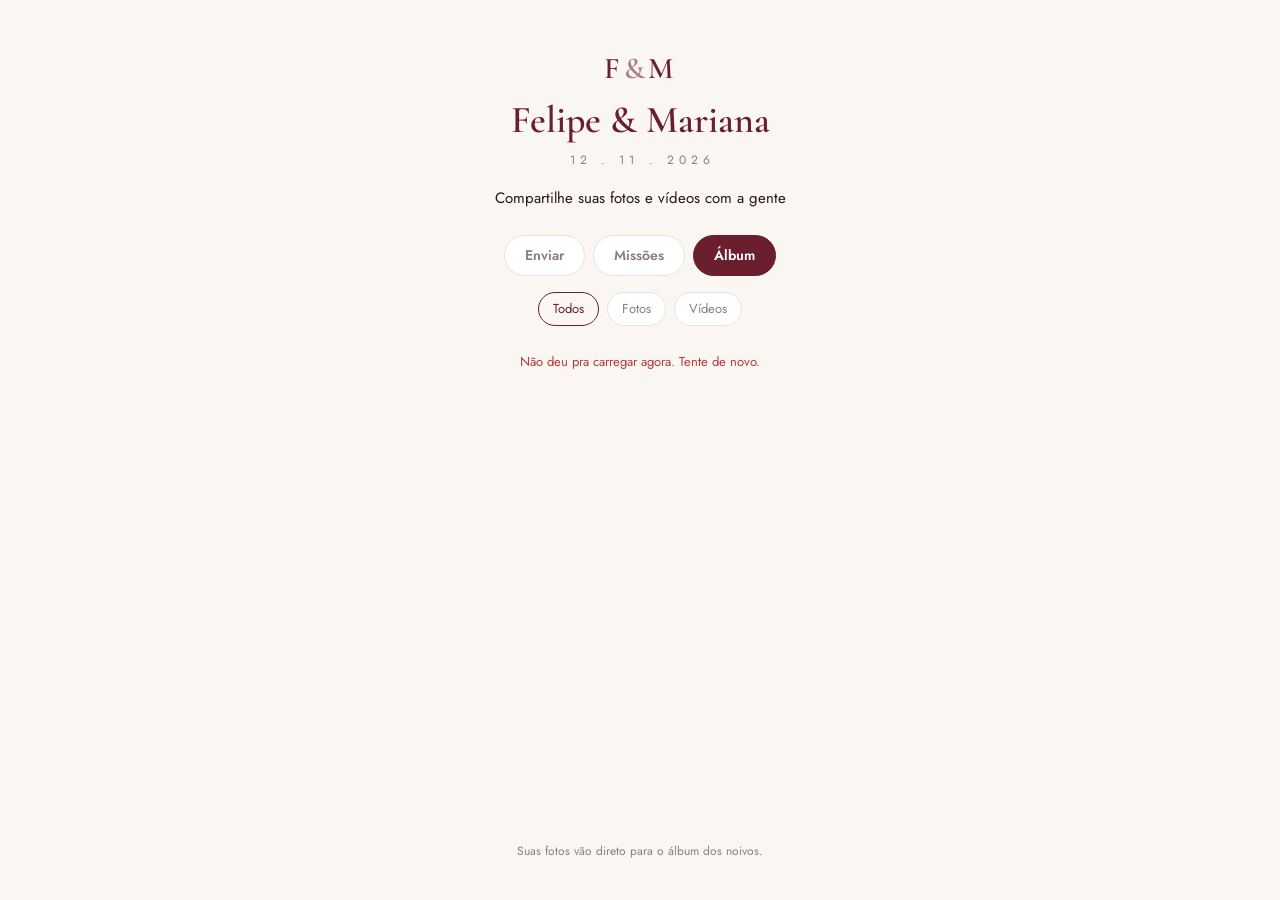
==== site/album/index.html @ 396d1dc7 "Pós-casamento: capa atualizada, link curto /album e galeria limpa - Capa: título "Casamos!" e, passa" ====
<!doctype html>
<html lang="pt-BR">
<head>
  <meta charset="utf-8">
  <meta name="viewport" content="width=device-width, initial-scale=1">
  <meta name="robots" content="noindex">
  <title>Felipe &amp; Mariana · Álbum do casamento</title>
  <meta name="theme-color" content="#481110">

  <!--
    Link curto para compartilhar: felipemariana.com.br/album
    Só existe para (1) dar a prévia certa no WhatsApp e (2) levar direto
    para a galeria em /fotos/#album. O scraper não roda JS, então lê as
    tags abaixo; o navegador roda e é redirecionado.
  -->
  <meta property="og:type" content="website">
  <meta property="og:title" content="Felipe &amp; Mariana · Álbum do casamento">
  <meta property="og:description" content="As fotos e vídeos do nosso casamento estão aqui. Veja, baixe e envie as suas.">
  <meta property="og:image" content="https://felipemariana.com.br/assets/og.jpg">
  <meta property="og:image:type" content="image/jpeg">
  <meta property="og:image:width" content="1200">
  <meta property="og:image:height" content="1200">
  <meta property="og:url" content="https://felipemariana.com.br/album/">
  <meta name="twitter:card" content="summary_large_image">

  <link rel="icon" type="image/png" sizes="32x32" href="../assets/favicon-32.png">
  <script>location.replace('../fotos/#album');</script>
  <style>
    body{margin:0; min-height:100vh; display:grid; place-items:center; background:#481110; font-family:Georgia,serif;}
    a{color:#fbf3e7; font-size:1.1rem;}
  </style>
</head>
<body>
  <a href="../fotos/#album">Ver o álbum do casamento</a>
</body>
</html>
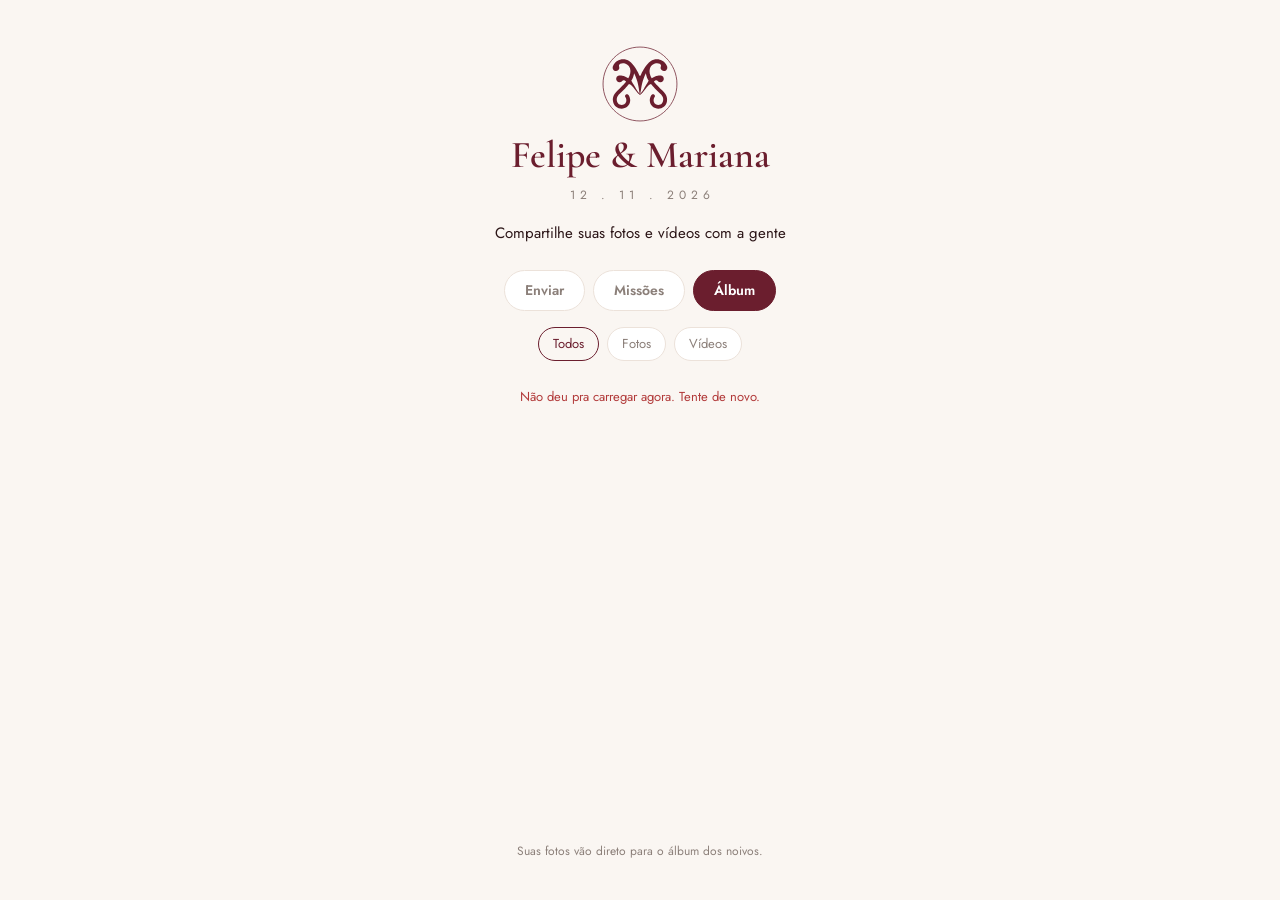
==== commit 5ec63118: "Imagem de compartilhamento pós-casamento ("Enfim casados!") Nova arte og-casados.jpg, feita a partir" ====
--- a/site/album/index.html
+++ b/site/album/index.html
@@ -16,7 +16,7 @@
   <meta property="og:type" content="website">
   <meta property="og:title" content="Felipe &amp; Mariana · Álbum do casamento">
   <meta property="og:description" content="As fotos e vídeos do nosso casamento estão aqui. Veja, baixe e envie as suas.">
-  <meta property="og:image" content="https://felipemariana.com.br/assets/og.jpg">
+  <meta property="og:image" content="https://felipemariana.com.br/assets/og-casados.jpg">
   <meta property="og:image:type" content="image/jpeg">
   <meta property="og:image:width" content="1200">
   <meta property="og:image:height" content="1200">
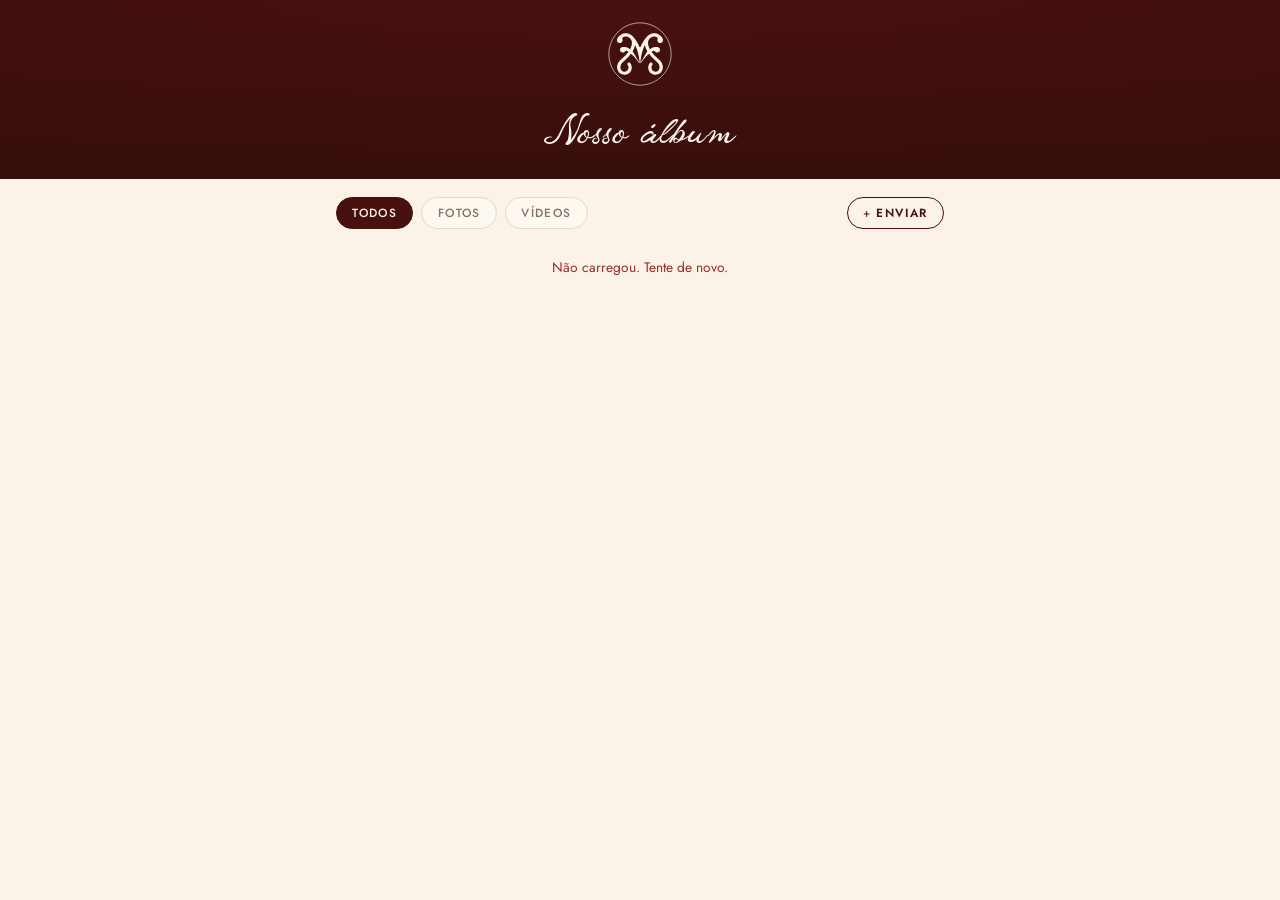
==== commit dee36e08: "Álbum: nova página com a identidade do site - Topo bordô como a capa do site (monograma creme + títu" ====
--- a/site/album/index.html
+++ b/site/album/index.html
@@ -15,7 +15,7 @@
   -->
   <meta property="og:type" content="website">
   <meta property="og:title" content="Felipe &amp; Mariana · Álbum do casamento">
-  <meta property="og:description" content="As fotos e vídeos do nosso casamento estão aqui. Veja, baixe e envie as suas.">
+  <meta property="og:description" content="Fotos e vídeos do nosso casamento.">
   <meta property="og:image" content="https://felipemariana.com.br/assets/og-casados.jpg">
   <meta property="og:image:type" content="image/jpeg">
   <meta property="og:image:width" content="1200">
